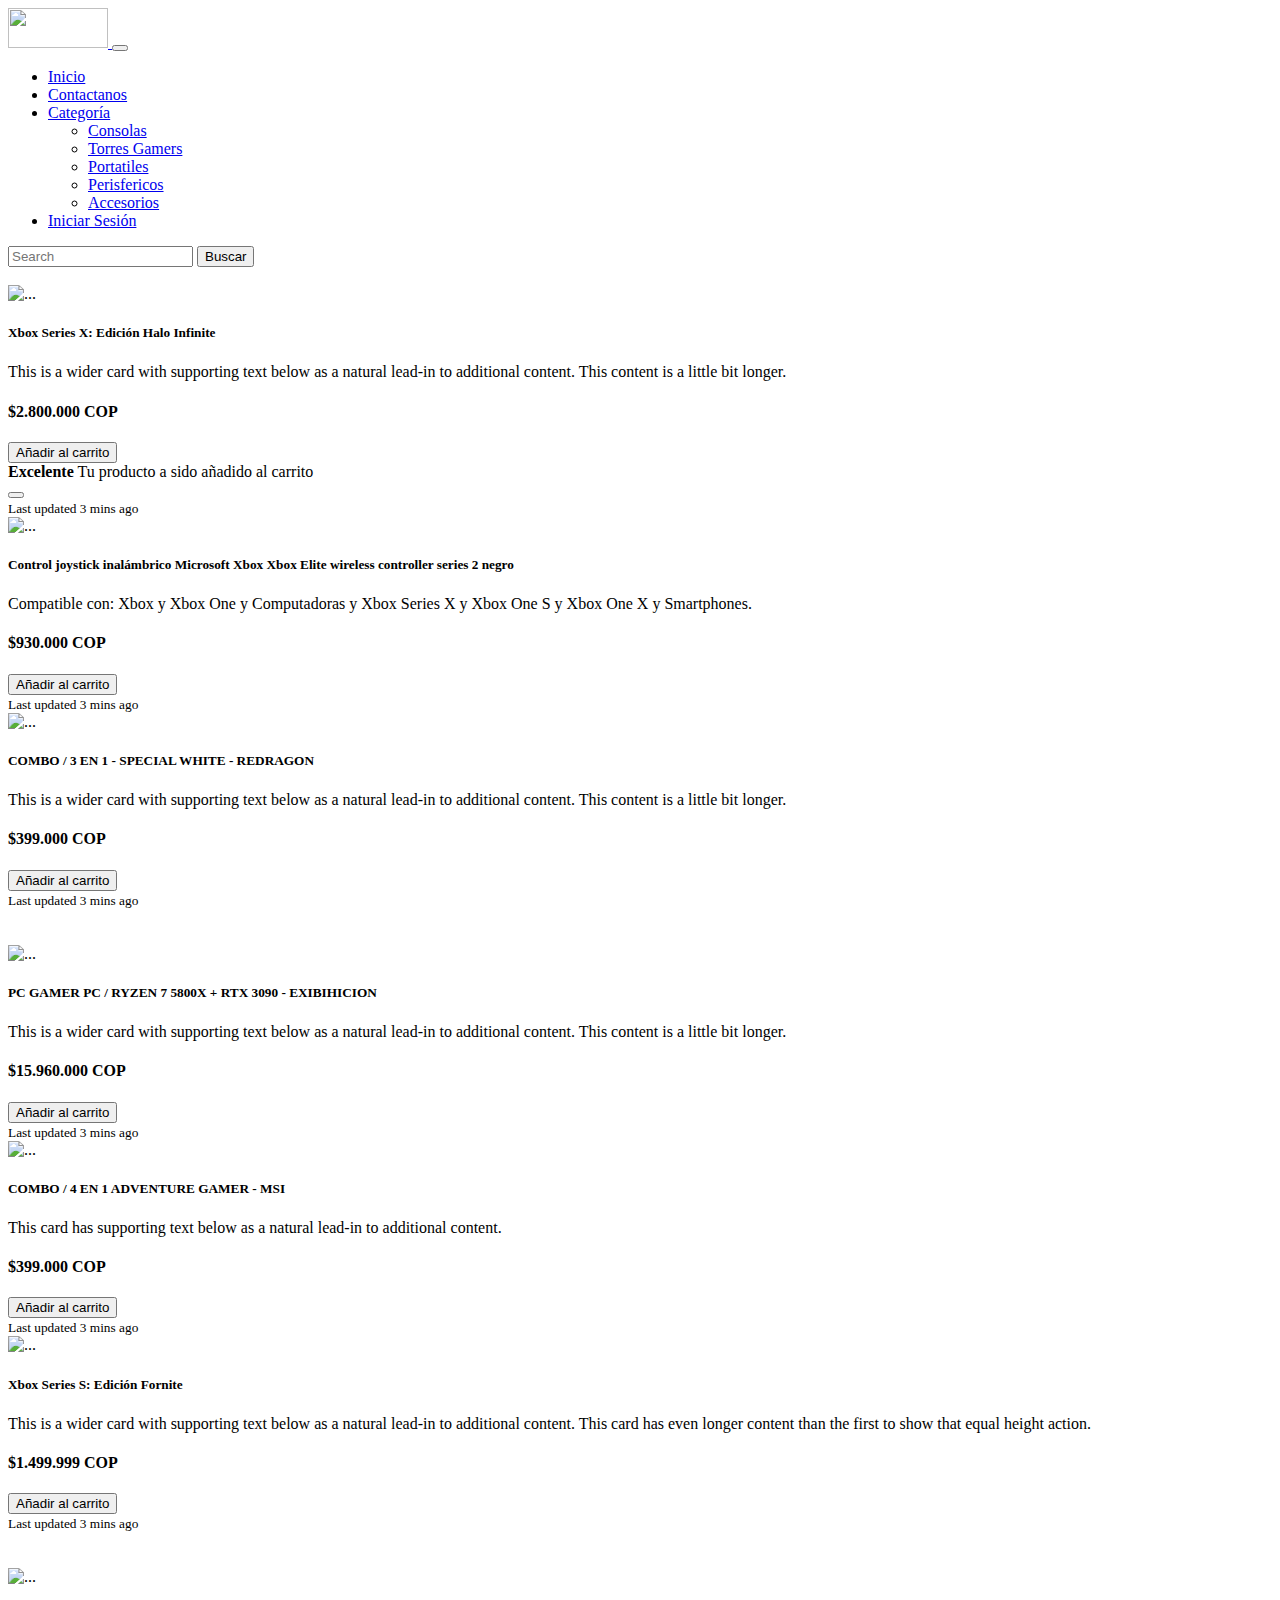
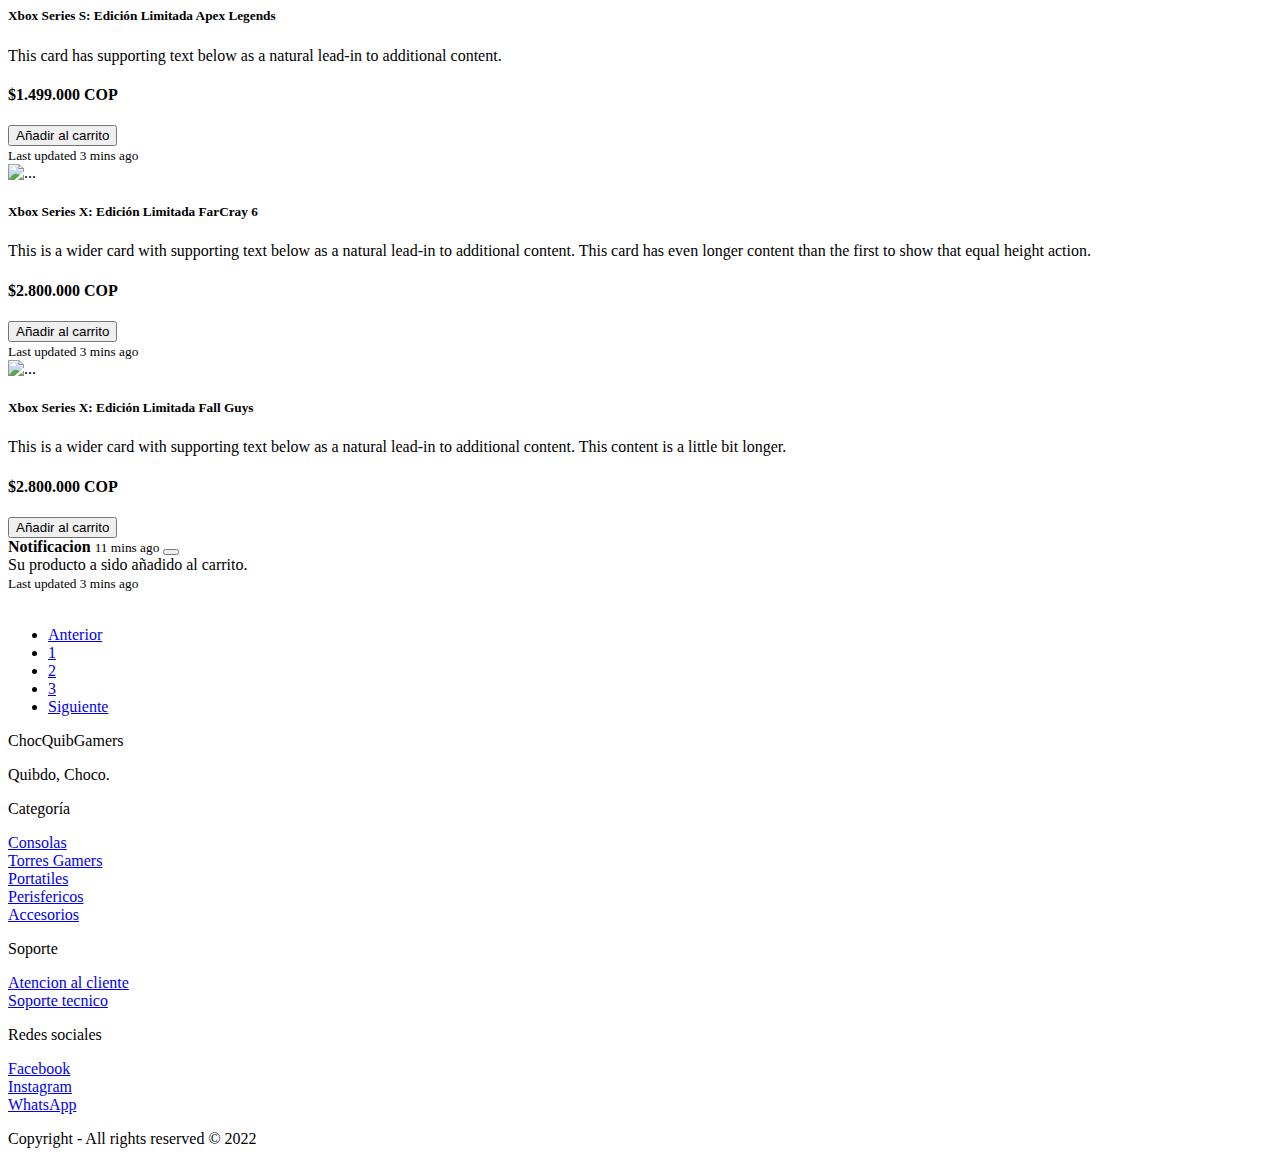
==== Pagina2.html @ 22879f95 "Add files via upload" ====
<!DOCTYPE html>
<html lang="es">
<head>
    <meta charset="UTF-8">
    <meta http-equiv="X-UA-Compatible" content="IE=edge">
    <meta name="viewport" content="width=device-width, initial-scale=1.0">
    <title>ChocQuibGamers</title>
    <link rel="shortcut icon" href="favicon/logo/favicon.ico" type="image/x-icon">
    <link href="https://cdn.jsdelivr.net/npm/bootstrap@5.2.0/dist/css/bootstrap.min.css" rel="stylesheet" integrity="sha384-gH2yIJqKdNHPEq0n4Mqa/HGKIhSkIHeL5AyhkYV8i59U5AR6csBvApHHNl/vI1Bx" crossorigin="anonymous">
    
</head>
<body>

<!--Barra Navegacion-->
<nav class="navbar navbar-dark navbar-expand-lg bg-dark bg-gradient">
    <div class="container-fluid">
      <a class="navbar-brand" href="index.html">
        <img src="/Pagina/img/Logoremove.png" alt="" width="100" height="40">
      </a>
      <button class="navbar-toggler" type="button" data-bs-toggle="collapse" data-bs-target="#navbarSupportedContent" aria-controls="navbarSupportedContent" aria-expanded="false" aria-label="Toggle navigation">
        <span class="navbar-toggler-icon"></span>
      </button>
      <div class="collapse navbar-collapse" id="navbarSupportedContent">
        <ul class="navbar-nav me-auto mb-2 mb-lg-0">
          <li class="nav-item">
            <a class="nav-link active" aria-current="page" href="index.html">Inicio</a>
          </li>
          <li class="nav-item">
            <a class="nav-link" href="#">Contactanos</a>
          </li>
          <li class="nav-item dropdown">
            <a class="nav-link dropdown-toggle" href="#" role="button" data-bs-toggle="dropdown" aria-expanded="false">
              Categoría
            </a>
            <ul class="dropdown-menu">
              <li><a class="dropdown-item" href="Consolas.html">Consolas</a></li>
            <li><a class="dropdown-item" href="Torres.html">Torres Gamers</a></li>
            <li><a class="dropdown-item" href="Portatiles.html">Portatiles</a></li>
            <li><a class="dropdown-item" href="Perifericos.html">Perisfericos</a></li>
            <li><a class="dropdown-item" href="Acesorios.html">Accesorios</a></li>
            </ul>
          </li>
          <li class="nav-item">
            <a class="nav-link" href="#">Iniciar Sesión</a>
          </li>
        </ul>
        <form class="d-flex" role="search">
          <input class="form-control me-2" type="search" placeholder="Search" aria-label="Search">
          <button class="btn btn-outline-primary" type="submit">Buscar</button>
        </form>
      </div>
    </div>
</nav>
<br>

<!--Articulos-->
<div class="row row-cols-1 row-cols-md-3 g-4">
  <div class="col">
    <div class="card h-100">
      <img src="/Pagina/img/XboxxHaloInfiniti.jpg" class="card-img-top" alt="...">
      <div class="card-body">
        <h5 class="card-title">Xbox Series X: Edición Halo Infinite</h5>
        <p class="card-text">This is a wider card with supporting text below as a natural lead-in to additional content. This content is a little bit longer.</p>
        <h4 class="card-price">$2.800.000 COP</h4>
        <button type="button" class="btn btn-primary" id="toastTrigger">Añadir al carrito</button>
        <!-- Toast Container -->
        <div class="toast-container bottom-0 end-0 p-4">
            <div class="toast text-bg-success border-0" id="toastAlert">
                <div class="d-flex">
                    <div class="toast-body">
                        <strong>Excelente</strong>
                        Tu producto a sido añadido al carrito
                    </div>
                    <button
                        type="button"
                        class="btn-close btn-close-white me-2 m-auto"
                        data-bs-dismiss="toast"
                    ></button>
                </div>
            </div>
        </div>
      </div>
      <div class="card-footer">
        <small class="text-muted">Last updated 3 mins ago</small>
      </div>
    </div>
  </div>
  <div class="col">
    <div class="card h-100">
      <img src="/Pagina/img/Accesorios8.jpg" class="card-img-top" alt="...">
      <div class="card-body">
        <h5 class="card-title">Control joystick inalámbrico Microsoft Xbox Xbox Elite wireless controller series 2 negro</h5>
        <p class="card-text">Compatible con: Xbox y Xbox One y Computadoras y Xbox Series X y Xbox One S y Xbox One X y Smartphones.</p>
        <h4 class="card-price">$930.000 COP </h4>
        <button type="button" class="btn btn-primary" id="liveToastBtn">Añadir al carrito</button>
      </div>
      <div class="card-footer">
        <small class="text-muted">Last updated 3 mins ago</small>
      </div>
    </div>
  </div>
  <div class="col">
    <div class="card h-100">
      <img src="/Pagina/img/Combo1.jpg" class="card-img-top" alt="...">
      <div class="card-body">
        <h5 class="card-title">COMBO / 3 EN 1 - SPECIAL WHITE - REDRAGON</h5>
        <p class="card-text">This is a wider card with supporting text below as a natural lead-in to additional content. This content is a little bit longer.</p>
        <h4 class="card-price">$399.000 COP</h4>
        <button type="button" class="btn btn-primary" id="liveToastBtn">Añadir al carrito</button>
      </div>
      <div class="card-footer">
        <small class="text-muted">Last updated 3 mins ago</small>
      </div>
    </div>
  </div>
</div>
<br>
<br>
<!--Articulos Fila 2-->

<div class="row row-cols-1 row-cols-md-3 g-4">
  <div class="col">
    <div class="card h-100">
      <img src="/Pagina/img/Pc1.jpg" class="card-img-top" alt="...">
      <div class="card-body">
        <h5 class="card-title">PC GAMER
          PC / RYZEN 7 5800X + RTX 3090 - EXIBIHICION</h5>
        <p class="card-text">This is a wider card with supporting text below as a natural lead-in to additional content. This content is a little bit longer.</p>
        <h4 class="card-price">$15.960.000 COP</h4>
        <button type="button" class="btn btn-primary" id="liveToastBtn">Añadir al carrito</button>
      </div>
      <div class="card-footer">
        <small class="text-muted">Last updated 3 mins ago</small>
      </div>
    </div>
  </div>
  <div class="col">
    <div class="card h-100">
      <img src="/Pagina/img/Combo2.jpg" class="card-img-top" alt="...">
      <div class="card-body">
        <h5 class="card-title">COMBO / 4 EN 1 ADVENTURE GAMER - MSI</h5>
        <p class="card-text">This card has supporting text below as a natural lead-in to additional content.</p>
        <h4 class="card-price">$399.000 COP</h4>
          <button type="button" class="btn btn-primary" id="liveToastBtn">Añadir al carrito</button>
      </div>
      <div class="card-footer">
        <small class="text-muted">Last updated 3 mins ago</small>
      </div>
    </div>
  </div>
  <div class="col">
    <div class="card h-100">
      <img src="/Pagina/img/XboxsFornite.jpg" class="card-img-top" alt="...">
      <div class="card-body">
        <h5 class="card-title">Xbox Series S: Edición Fornite</h5>
        <p class="card-text">This is a wider card with supporting text below as a natural lead-in to additional content. This card has even longer content than the first to show that equal height action.</p>
        <h4 class="card-price">$1.499.999 COP</h4>
        <button type="button" class="btn btn-primary" id="liveToastBtn">Añadir al carrito</button>
      </div>
      <div class="card-footer">
        <small class="text-muted">Last updated 3 mins ago</small>
      </div>
    </div>
  </div>
</div>
<br>
<br>
<!--Articulos Fila 3-->

<div class="row row-cols-1 row-cols-md-3 g-4">
  <div class="col">
    <div class="card h-100">
      <img src="/Pagina/img/XboxsApex.jpeg" class="card-img-top" alt="...">
      <div class="card-body">
        <h5 class="card-title">Xbox Series S: Edición Limitada Apex Legends</h5>
        <p class="card-text">This card has supporting text below as a natural lead-in to additional content.</p>
        <h4 class="card-price">$1.499.000 COP</h4>
          <button type="button" class="btn btn-primary" id="liveToastBtn">Añadir al carrito</button>
      </div>
      <div class="card-footer">
        <small class="text-muted">Last updated 3 mins ago</small>
      </div>
    </div>
  </div>
  <div class="col">
    <div class="card h-100">
      <img src="/Pagina/img/XboxxFarCray6.jpg" class="card-img-top" alt="...">
      <div class="card-body">
        <h5 class="card-title">Xbox Series X: Edición Limitada FarCray 6</h5>
        <p class="card-text">This is a wider card with supporting text below as a natural lead-in to additional content. This card has even longer content than the first to show that equal height action.</p>
        <h4 class="card-price">$2.800.000 COP</h4>
        <button type="button" class="btn btn-primary" id="liveToastBtn">Añadir al carrito</button>
      </div>
      <div class="card-footer">
        <small class="text-muted">Last updated 3 mins ago</small>
      </div>
    </div>
  </div>
  <div class="col">
    <div class="card h-100">
      <img src="/Pagina/img/XboxxFallGuys.jpeg" class="card-img-top" alt="...">
      <div class="card-body">
        <h5 class="card-title">Xbox Series X: Edición Limitada Fall Guys</h5>
        <p class="card-text">This is a wider card with supporting text below as a natural lead-in to additional content. This content is a little bit longer.</p>
        <h4 class="card-price">$2.800.000 COP</h4>
        <button type="button" class="btn btn-primary" id="liveToastBtn">Añadir al carrito</button>

        <div id="liveToast" class="toast" role="alert-success" aria-live="assertive" aria-atomic="true">
          <div class="toast-header">
            <strong class="me-auto">Notificacion</strong>
            <small>11 mins ago</small>
            <button type="button" class="btn-close" data-bs-dismiss="toast" aria-label="Close"></button>
          </div>
          <div class="toast-body">
            Su producto a sido añadido al carrito.
          </div>
          <div class="toast-container position-fixed bottom-0 end-0 p-3"></div>
        </div>
      </div>
      <div class="card-footer">
        <small class="text-muted">Last updated 3 mins ago</small>
      </div>
    </div>
  </div>
</div>
  <br>
  <!--Paginacion-->
  
  <nav aria-label="Page navigation example">
    <ul class="pagination justify-content-center">
      <li class="page-item"><a class="page-link" href="#">Anterior</a></li>
      <li class="page-item"><a class="page-link" href="/Pagina/Pagina.html">1</a></li>
      <li class="page-item active"><a class="page-link" href="/Pagina/Pagina2.html">2</a></li>
      <li class="page-item"><a class="page-link" href="/Pagina/Pagina3.html">3</a></li>
      <li class="page-item"><a class="page-link" href="#">Siguiente</a></li>
    </ul>
  </nav>

<!--Pie De Pagina-->
<div class="conteiner-fluid">
    <div class="row p-5 pb-2 bg-dark bg-gradient text-white">
        <div class="col-xs-12 col-md-6 col-lg-3">
            <p class="h3">ChocQuibGamers</p>
            <p class="text-secondary">Quibdo, Choco.</p>
        </div>
        <div class="col-xs-12 col-md-6 col-lg-3">
            <p class="h5 mb-3">Categoría</p>
            <div class="mb-2">
              <a class="text-secondary text-decoration-none" href="Consolas.html">Consolas</a>
          </div>
          <div class="mb-2">
              <a class="text-secondary text-decoration-none" href="Torres.html">Torres Gamers</a>
          </div>
          <div class="mb-2">
              <a class="text-secondary text-decoration-none" href="Portatiles.html">Portatiles</a>
          </div>
          <div class="mb-2">
              <a class="text-secondary text-decoration-none" href="Perifericos.html">Perisfericos</a>
          </div>
          <div class="mb-2">
              <a class="text-secondary text-decoration-none" href="Acesorios.html">Accesorios</a>
          </div>
        </div>
        <div class="col-xs-12 col-md-6 col-lg-3">
            <p class="h5">Soporte</p>
            <div class="mb-2">
                <a class="text-secondary text-decoration-none" href="#">Atencion al cliente</a>
            </div>
            <div class="mb-2">
                <a class="text-secondary text-decoration-none" href="#">Soporte tecnico</a>
            </div>
        </div>
        <div class="col-xs-12 col-md-6 col-lg-3">
            <p class="h5">Redes sociales</p>
            <div class="mb-2">
                <a class="text-secondary text-decoration-none" href="https://www.facebook.com/johan.jpm.5" target="_blank">Facebook</a>
            </div>
            <div class="mb-2">
                <a class="text-secondary text-decoration-none" href="https://www.instagram.com/jelsin_jpm/" target="_blank">Instagram</a>
            </div>
            <div class="mb-2">
                <a class="text-secondary text-decoration-none" href="https://api.whatsapp.com/send/?phone=%2B573105187834&text&type=phone_number&app_absent=0" target="_blank">WhatsApp</a>
            </div>
        </div>
        <div class="col-xs-12 pt-4">
            <p class="text-white text-center">Copyright - All rights reserved © 2022</p>
        </div>
    </div>
  </div>
  
  <script src="https://cdn.jsdelivr.net/npm/bootstrap@5.2.0/dist/js/bootstrap.bundle.min.js" integrity="sha384-A3rJD856KowSb7dwlZdYEkO39Gagi7vIsF0jrRAoQmDKKtQBHUuLZ9AsSv4jD4Xa" crossorigin="anonymous"></script>
  </body>
  </html>
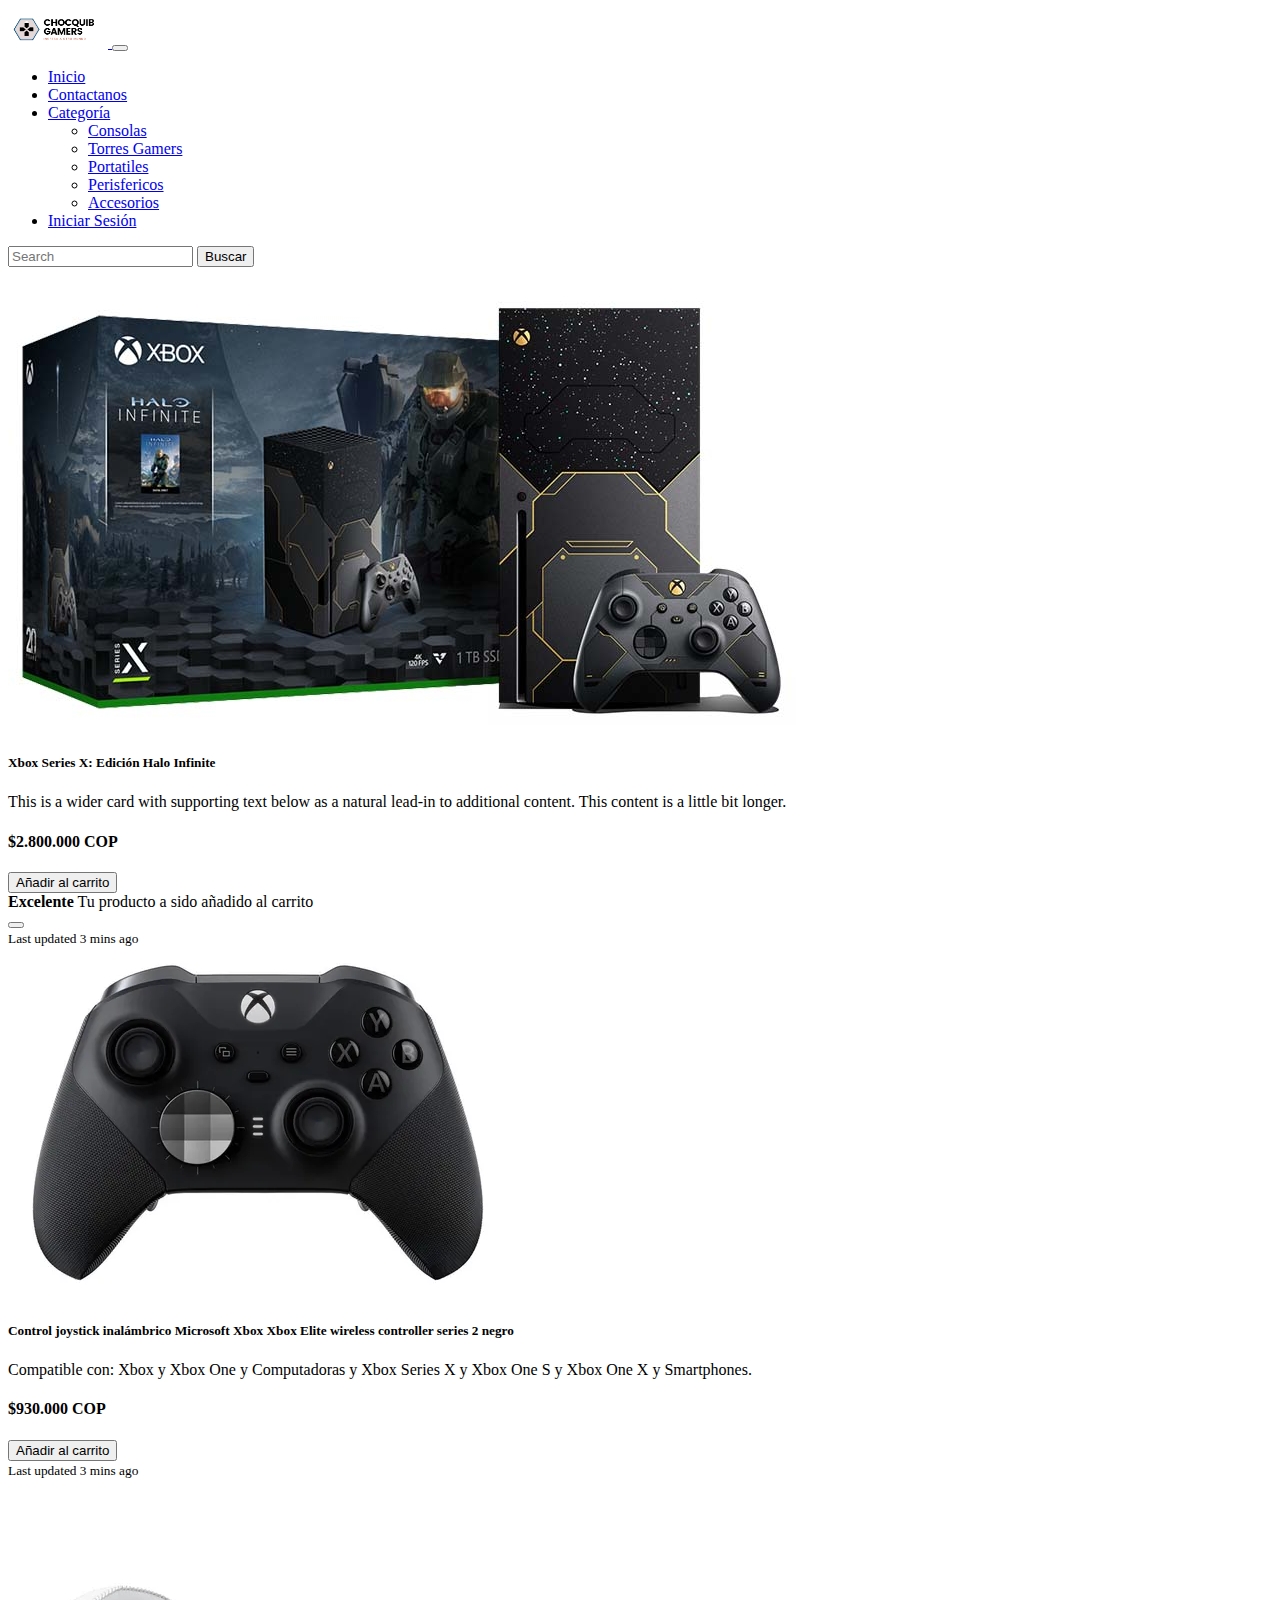
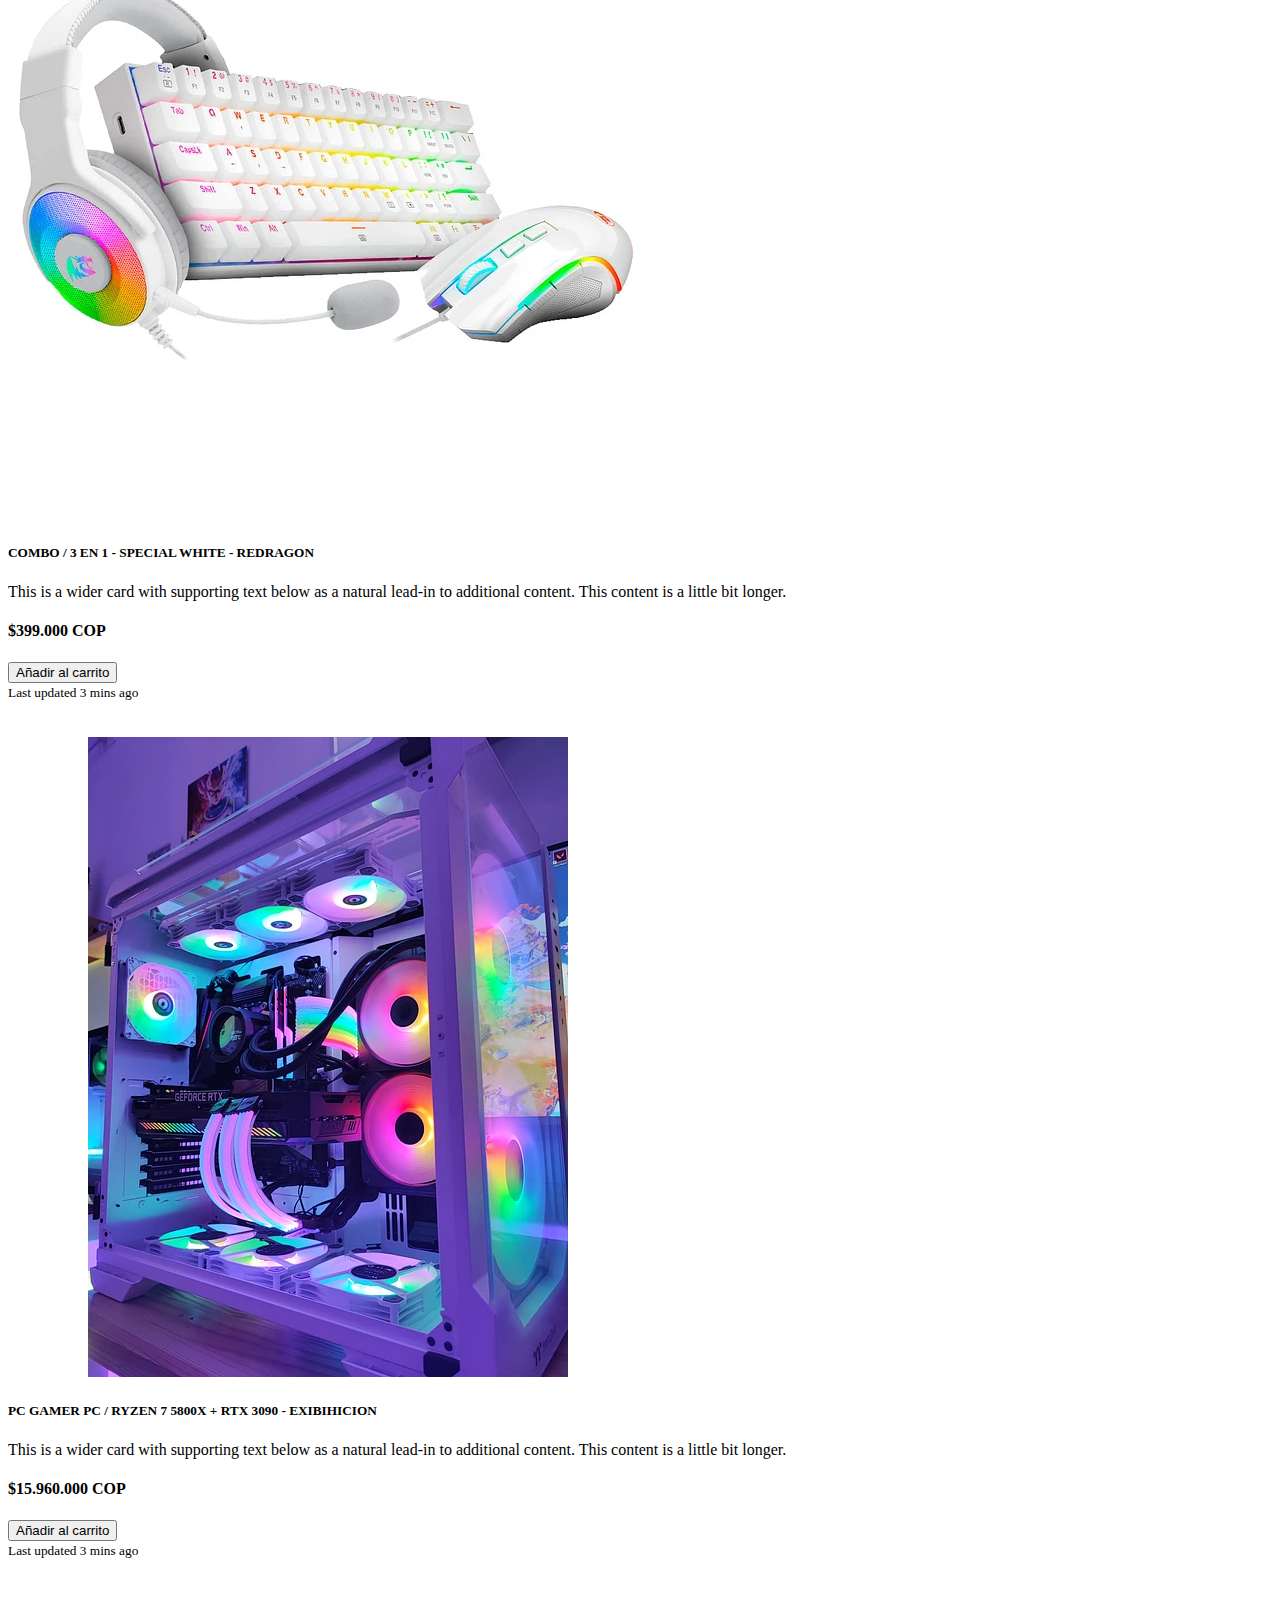
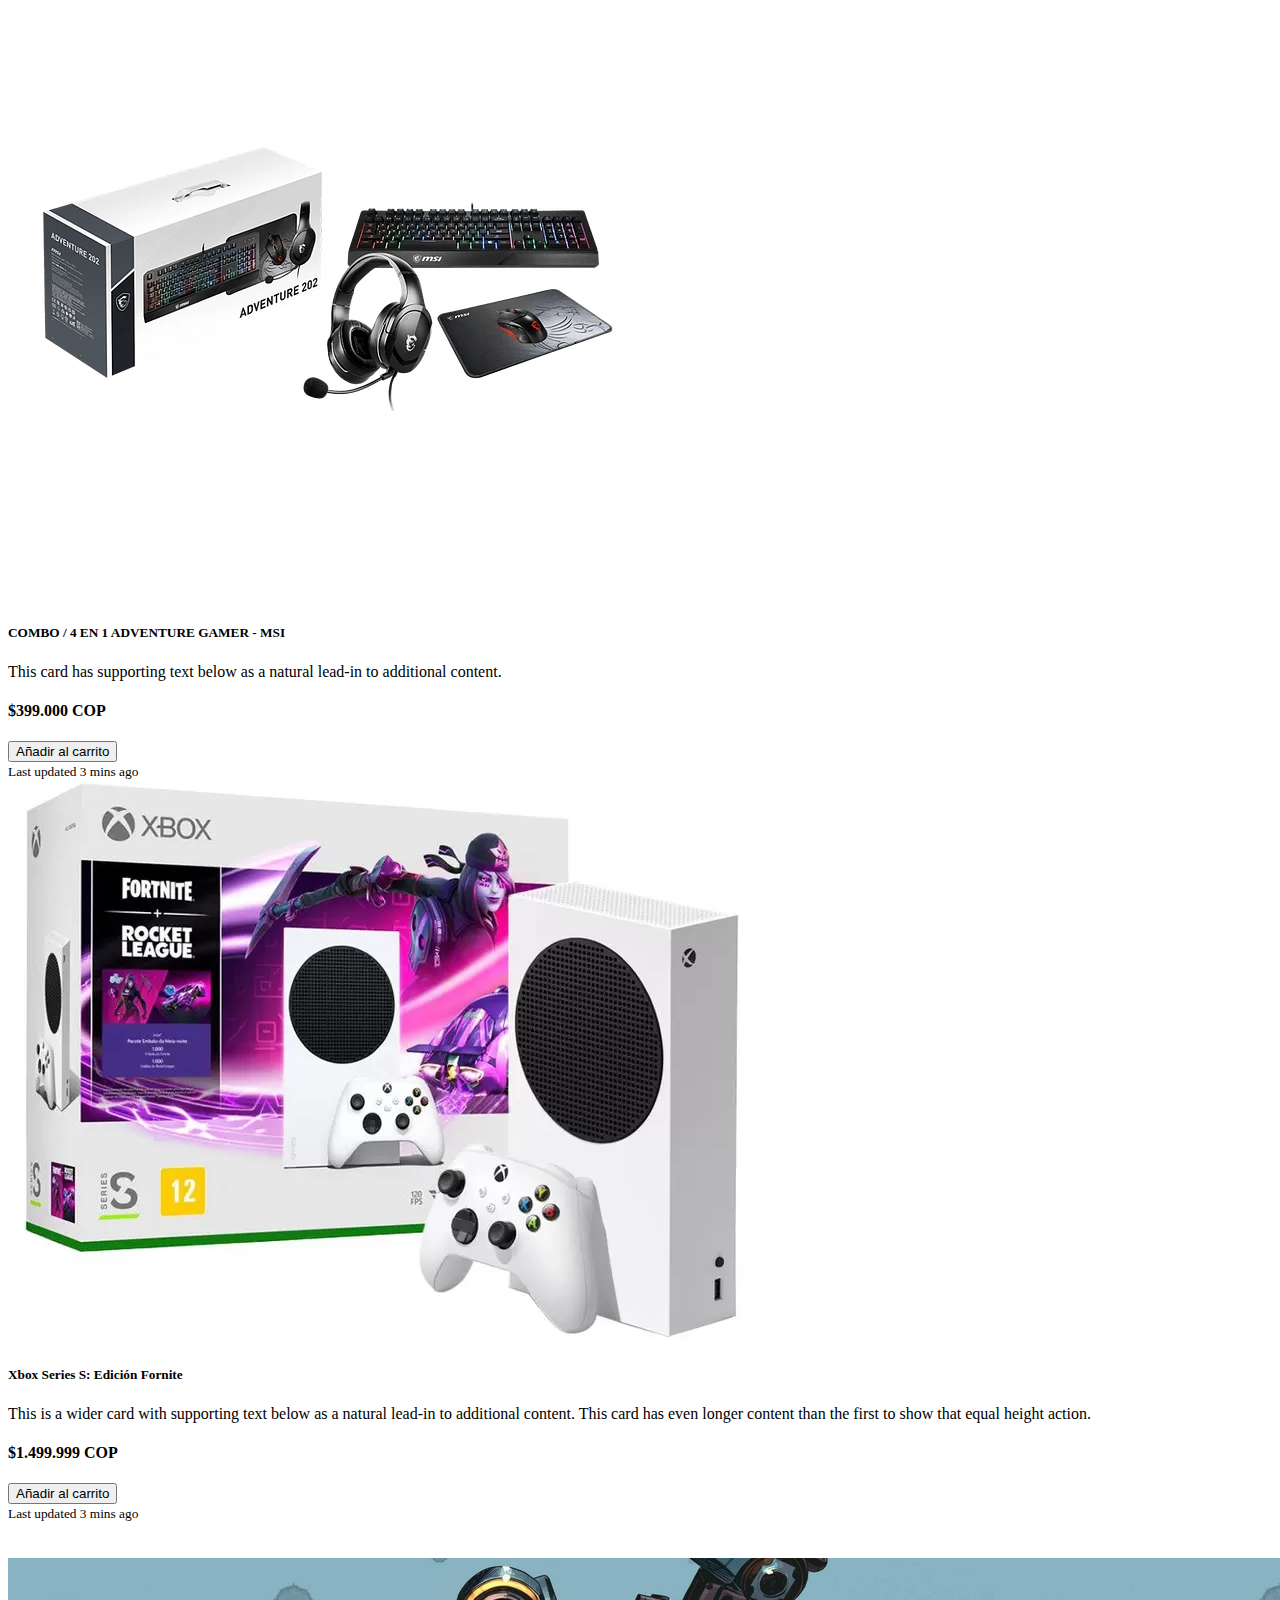
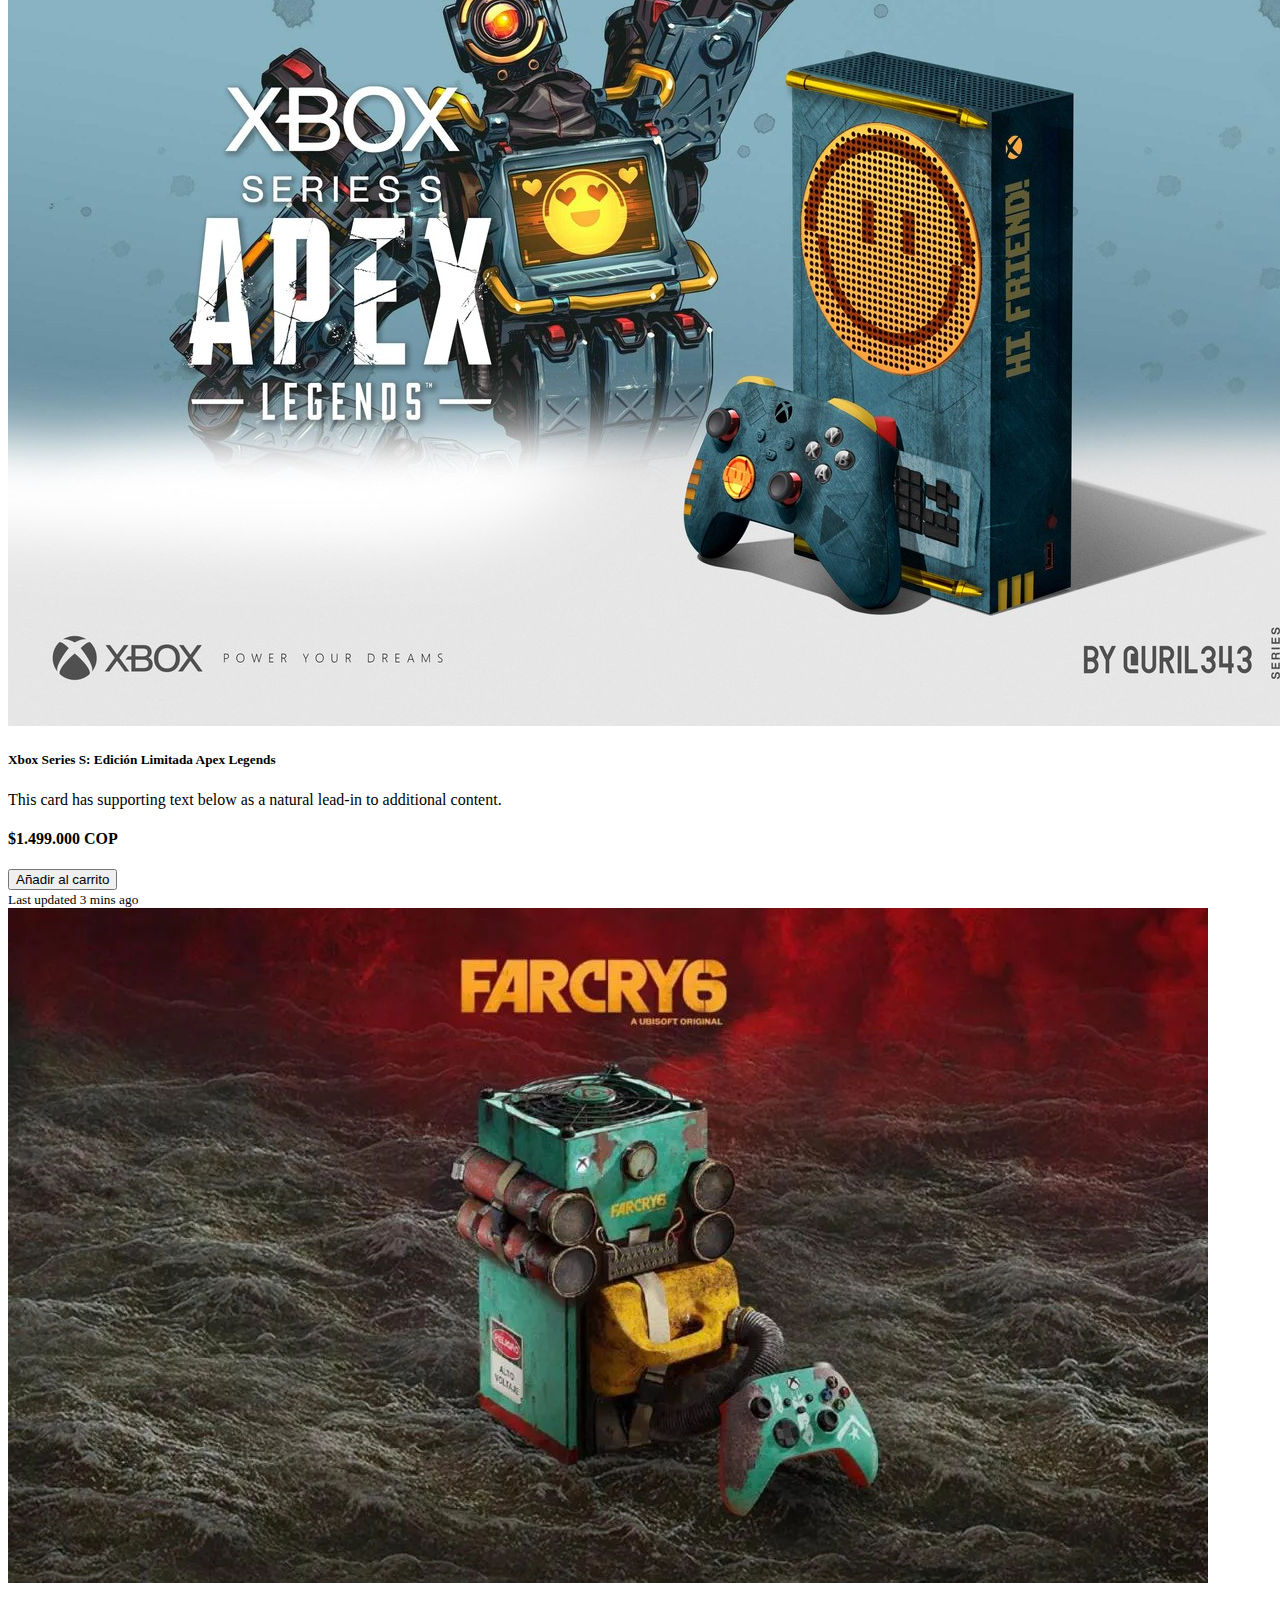
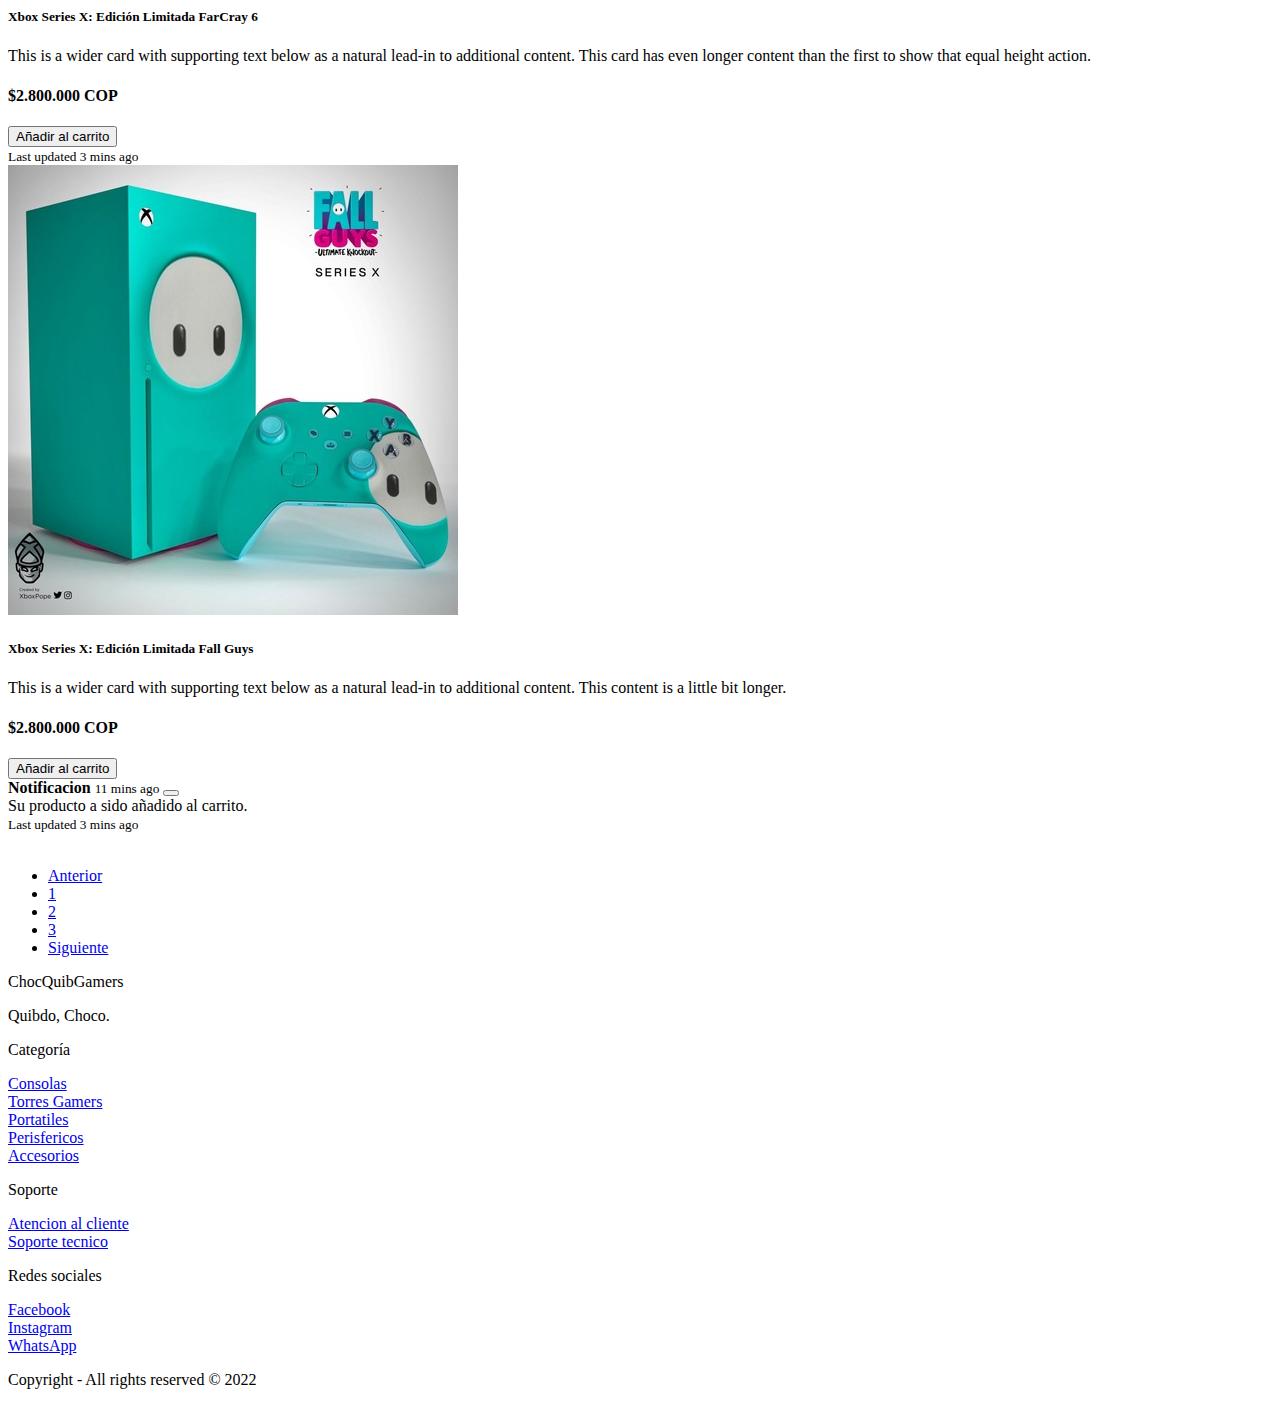
==== commit c85e3e57: "Add files via upload" ====
--- a/Pagina2.html
+++ b/Pagina2.html
@@ -15,7 +15,7 @@
 <nav class="navbar navbar-dark navbar-expand-lg bg-dark bg-gradient">
     <div class="container-fluid">
       <a class="navbar-brand" href="index.html">
-        <img src="/Pagina/img/Logoremove.png" alt="" width="100" height="40">
+        <img src="img/Logoremove.png" alt="" width="100" height="40">
       </a>
       <button class="navbar-toggler" type="button" data-bs-toggle="collapse" data-bs-target="#navbarSupportedContent" aria-controls="navbarSupportedContent" aria-expanded="false" aria-label="Toggle navigation">
         <span class="navbar-toggler-icon"></span>
@@ -57,7 +57,7 @@
 <div class="row row-cols-1 row-cols-md-3 g-4">
   <div class="col">
     <div class="card h-100">
-      <img src="/Pagina/img/XboxxHaloInfiniti.jpg" class="card-img-top" alt="...">
+      <img src="img/XboxxHaloInfiniti.jpg" class="card-img-top" alt="...">
       <div class="card-body">
         <h5 class="card-title">Xbox Series X: Edición Halo Infinite</h5>
         <p class="card-text">This is a wider card with supporting text below as a natural lead-in to additional content. This content is a little bit longer.</p>
@@ -87,7 +87,7 @@
   </div>
   <div class="col">
     <div class="card h-100">
-      <img src="/Pagina/img/Accesorios8.jpg" class="card-img-top" alt="...">
+      <img src="img/Accesorios8.jpg" class="card-img-top" alt="...">
       <div class="card-body">
         <h5 class="card-title">Control joystick inalámbrico Microsoft Xbox Xbox Elite wireless controller series 2 negro</h5>
         <p class="card-text">Compatible con: Xbox y Xbox One y Computadoras y Xbox Series X y Xbox One S y Xbox One X y Smartphones.</p>
@@ -101,7 +101,7 @@
   </div>
   <div class="col">
     <div class="card h-100">
-      <img src="/Pagina/img/Combo1.jpg" class="card-img-top" alt="...">
+      <img src="img/Combo1.jpg" class="card-img-top" alt="...">
       <div class="card-body">
         <h5 class="card-title">COMBO / 3 EN 1 - SPECIAL WHITE - REDRAGON</h5>
         <p class="card-text">This is a wider card with supporting text below as a natural lead-in to additional content. This content is a little bit longer.</p>
@@ -121,7 +121,7 @@
 <div class="row row-cols-1 row-cols-md-3 g-4">
   <div class="col">
     <div class="card h-100">
-      <img src="/Pagina/img/Pc1.jpg" class="card-img-top" alt="...">
+      <img src="img/Pc1.jpg" class="card-img-top" alt="...">
       <div class="card-body">
         <h5 class="card-title">PC GAMER
           PC / RYZEN 7 5800X + RTX 3090 - EXIBIHICION</h5>
@@ -136,7 +136,7 @@
   </div>
   <div class="col">
     <div class="card h-100">
-      <img src="/Pagina/img/Combo2.jpg" class="card-img-top" alt="...">
+      <img src="img/Combo2.jpg" class="card-img-top" alt="...">
       <div class="card-body">
         <h5 class="card-title">COMBO / 4 EN 1 ADVENTURE GAMER - MSI</h5>
         <p class="card-text">This card has supporting text below as a natural lead-in to additional content.</p>
@@ -150,7 +150,7 @@
   </div>
   <div class="col">
     <div class="card h-100">
-      <img src="/Pagina/img/XboxsFornite.jpg" class="card-img-top" alt="...">
+      <img src="img/XboxsFornite.jpg" class="card-img-top" alt="...">
       <div class="card-body">
         <h5 class="card-title">Xbox Series S: Edición Fornite</h5>
         <p class="card-text">This is a wider card with supporting text below as a natural lead-in to additional content. This card has even longer content than the first to show that equal height action.</p>
@@ -170,7 +170,7 @@
 <div class="row row-cols-1 row-cols-md-3 g-4">
   <div class="col">
     <div class="card h-100">
-      <img src="/Pagina/img/XboxsApex.jpeg" class="card-img-top" alt="...">
+      <img src="img/XboxsApex.jpeg" class="card-img-top" alt="...">
       <div class="card-body">
         <h5 class="card-title">Xbox Series S: Edición Limitada Apex Legends</h5>
         <p class="card-text">This card has supporting text below as a natural lead-in to additional content.</p>
@@ -184,7 +184,7 @@
   </div>
   <div class="col">
     <div class="card h-100">
-      <img src="/Pagina/img/XboxxFarCray6.jpg" class="card-img-top" alt="...">
+      <img src="img/XboxxFarCray6.jpg" class="card-img-top" alt="...">
       <div class="card-body">
         <h5 class="card-title">Xbox Series X: Edición Limitada FarCray 6</h5>
         <p class="card-text">This is a wider card with supporting text below as a natural lead-in to additional content. This card has even longer content than the first to show that equal height action.</p>
@@ -198,7 +198,7 @@
   </div>
   <div class="col">
     <div class="card h-100">
-      <img src="/Pagina/img/XboxxFallGuys.jpeg" class="card-img-top" alt="...">
+      <img src="img/XboxxFallGuys.jpeg" class="card-img-top" alt="...">
       <div class="card-body">
         <h5 class="card-title">Xbox Series X: Edición Limitada Fall Guys</h5>
         <p class="card-text">This is a wider card with supporting text below as a natural lead-in to additional content. This content is a little bit longer.</p>
@@ -229,9 +229,9 @@
   <nav aria-label="Page navigation example">
     <ul class="pagination justify-content-center">
       <li class="page-item"><a class="page-link" href="#">Anterior</a></li>
-      <li class="page-item"><a class="page-link" href="/Pagina/Pagina.html">1</a></li>
-      <li class="page-item active"><a class="page-link" href="/Pagina/Pagina2.html">2</a></li>
-      <li class="page-item"><a class="page-link" href="/Pagina/Pagina3.html">3</a></li>
+      <li class="page-item"><a class="page-link" href="Pagina.html">1</a></li>
+      <li class="page-item active"><a class="page-link" href="Pagina2.html">2</a></li>
+      <li class="page-item"><a class="page-link" href="Pagina3.html">3</a></li>
       <li class="page-item"><a class="page-link" href="#">Siguiente</a></li>
     </ul>
   </nav>
